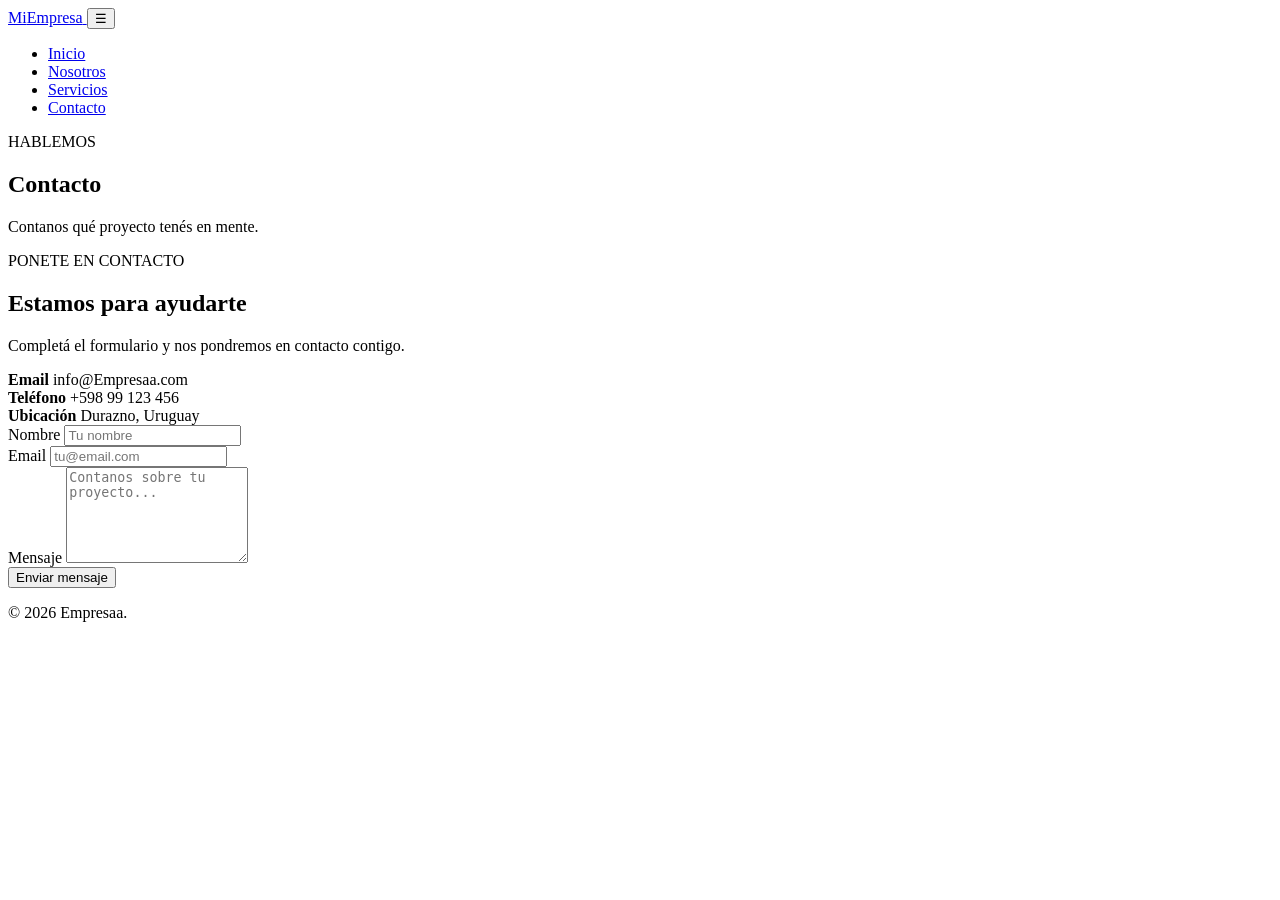
==== contacto.html @ 1ab61517 "actividad 1" ====
<!DOCTYPE html>
<html lang="es">

<head>

    <meta charset="UTF-8">

    <meta name="viewport"
          content="width=device-width, initial-scale=1.0">

    <title>Empresaa | Contacto</title>

    <link rel="stylesheet"
          href="css/styles.css">

</head>

<body>


    <header class="header">

        <nav class="navbar">

            <a href="index.html" class="logo">
                Mi<span>Empresa</span>
            </a>

            <button class="menu-btn" id="menuBtn">
                ☰
            </button>

            <ul class="menu" id="menu">

                <li>
                    <a href="index.html">
                        Inicio
                    </a>
                </li>

                <li>
                    <a href="nosotros.html">
                        Nosotros
                    </a>
                </li>

                <li>
                    <a href="servicios.html">
                        Servicios
                    </a>
                </li>

                <li>
                    <a href="contacto.html" class="activo">
                        Contacto
                    </a>
                </li>

            </ul>

        </nav>

    </header>


    <main>

        <section class="hero-interno">

            <span>
                HABLEMOS
            </span>

            <h1>
                Contacto
            </h1>

            <p>
                Contanos qué proyecto tenés en mente.
            </p>

        </section>


        <section class="seccion">

            <div class="contacto">

                <!-- INFORMACIÓN -->

                <div class="contacto-info">

                    <span class="etiqueta">
                        PONETE EN CONTACTO
                    </span>

                    <h2>
                        Estamos para ayudarte
                    </h2>

                    <p>
                        Completá el formulario y nos pondremos
                        en contacto contigo.
                    </p>

                    <div class="dato">

                        <strong>
                            Email
                        </strong>

                        <span>
                            info@Empresaa.com
                        </span>

                    </div>


                    <div class="dato">

                        <strong>
                            Teléfono
                        </strong>

                        <span>
                            +598 99 123 456
                        </span>

                    </div>


                    <div class="dato">

                        <strong>
                            Ubicación
                        </strong>

                        <span>
                            Durazno, Uruguay
                        </span>

                    </div>

                </div>


                <!-- FORMULARIO -->

                <form id="formContacto"
                      class="formulario">

                    <div class="campo">

                        <label for="nombre">
                            Nombre
                        </label>

                        <input
                            type="text"
                            id="nombre"
                            name="nombre"
                            placeholder="Tu nombre"
                            required
                        >

                    </div>


                    <div class="campo">

                        <label for="email">
                            Email
                        </label>

                        <input
                            type="email"
                            id="email"
                            name="email"
                            placeholder="tu@email.com"
                            required
                        >

                    </div>


                    <div class="campo">

                        <label for="mensaje">
                            Mensaje
                        </label>

                        <textarea
                            id="mensaje"
                            name="mensaje"
                            rows="6"
                            placeholder="Contanos sobre tu proyecto..."
                            required
                        ></textarea>

                    </div>


                    <button
                        type="submit"
                        class="btn btn-principal">
                        Enviar mensaje
                    </button>


                    <p
                        id="mensajeFormulario"
                        class="mensaje-formulario">
                    </p>

                </form>

            </div>

        </section>

    </main>


    <footer class="footer">

        <div class="copyright">

            <p>
                © 2026 Empresaa.
            </p>

        </div>

    </footer>


    <script src="js/script.js"></script>

</body>

</html>
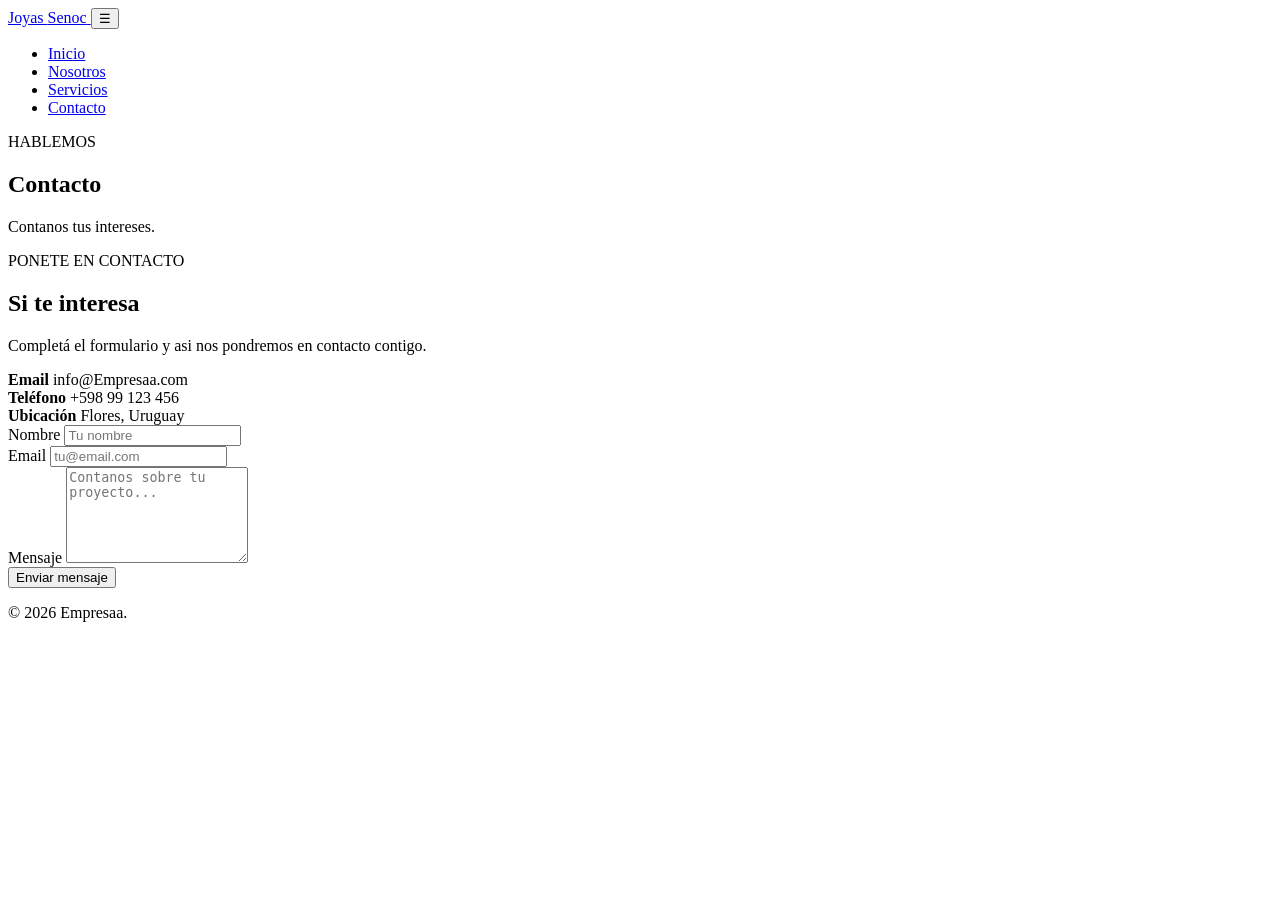
==== commit 5d44f156: "Introduccion de la temarica e implementacion de imagen" ====
--- a/contacto.html
+++ b/contacto.html
@@ -23,7 +23,7 @@
         <nav class="navbar">
 
             <a href="index.html" class="logo">
-                Mi<span>Empresa</span>
+                Joyas <span>Senoc</span>
             </a>
 
             <button class="menu-btn" id="menuBtn">
@@ -76,7 +76,7 @@
             </h1>
 
             <p>
-                Contanos qué proyecto tenés en mente.
+                Contanos tus intereses.
             </p>
 
         </section>
@@ -95,11 +95,11 @@
                     </span>
 
                     <h2>
-                        Estamos para ayudarte
+                        Si te interesa
                     </h2>
 
                     <p>
-                        Completá el formulario y nos pondremos
+                        Completá el formulario y asi nos  pondremos
                         en contacto contigo.
                     </p>
 
@@ -136,7 +136,7 @@
                         </strong>
 
                         <span>
-                            Durazno, Uruguay
+                            Flores, Uruguay
                         </span>
 
                     </div>
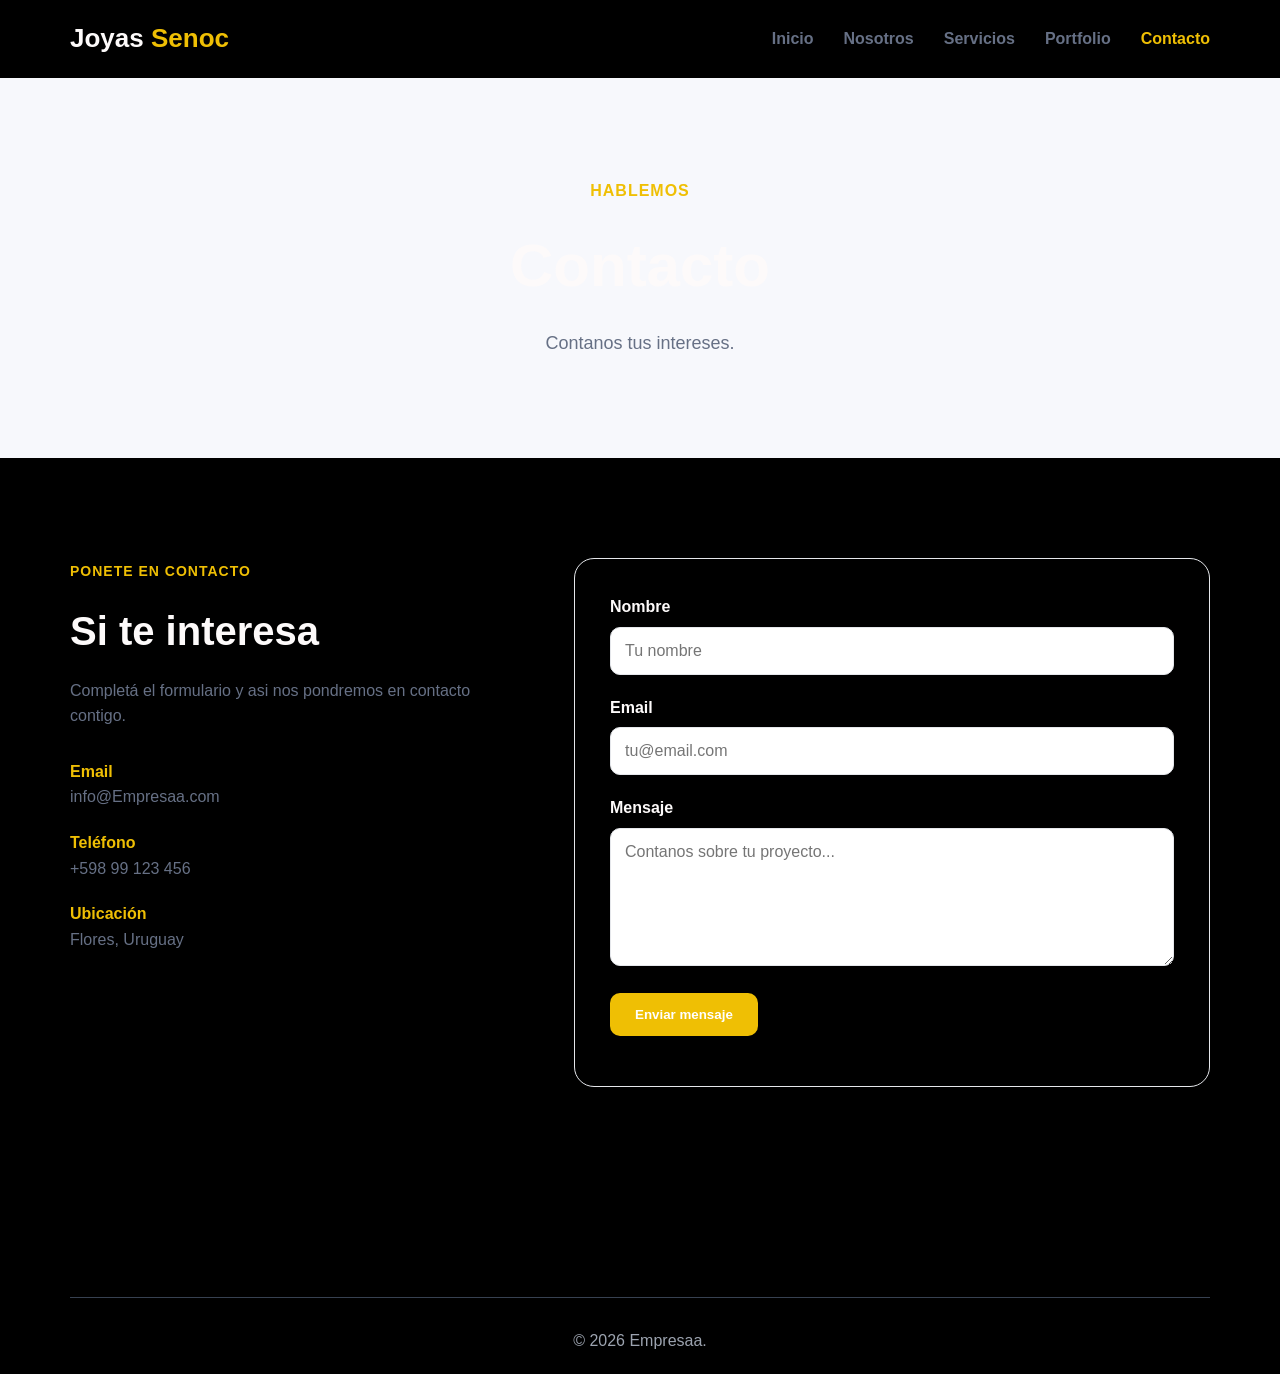
==== commit 8ec3d78f: "adicion de  portfolio y personalizacion de color" ====
--- a/contacto.html
+++ b/contacto.html
@@ -9,6 +9,7 @@
           content="width=device-width, initial-scale=1.0">
 
     <title>Empresaa | Contacto</title>
+<link rel="icon" type="image/png" href="assets/favicon.png">
 
     <link rel="stylesheet"
           href="css/styles.css">
@@ -49,7 +50,11 @@
                         Servicios
                     </a>
                 </li>
-
+                <li>
+                <a href="portfolio.html">
+                    Portfolio
+                </a>
+                </li>
                 <li>
                     <a href="contacto.html" class="activo">
                         Contacto
--- a/css/styles.css
+++ b/css/styles.css
@@ -0,0 +1,886 @@
+/* =========================================
+   RESET
+========================================= */
+
+* {
+    margin: 0;
+    padding: 0;
+    box-sizing: border-box;
+}
+
+
+html {
+    scroll-behavior: smooth;
+}
+
+
+body {
+    font-family: Arial, Helvetica, sans-serif;
+    color: #fdfafa;
+    background: #000000;
+    line-height: 1.6;
+}
+
+
+/* =========================================
+   VARIABLES
+========================================= */
+
+:root {
+
+    --primario: #EFBF04;
+    --primario-oscuro: #EFBF04;
+
+    --oscuro: #111111;
+
+    --gris: #667085;
+
+    --fondo: #f7f8fc;
+
+    --blanco: #fcf6f6;
+
+    --borde: #e5e7eb;
+
+}
+
+
+/* =========================================
+   LINKS
+========================================= */
+
+a {
+    text-decoration: none;
+    color: inherit;
+}
+
+
+/* =========================================
+   HEADER
+========================================= */
+
+.header {
+    background: var(--negro);
+    border-bottom: 1px solid var(--);
+    position: sticky;
+    top: 0;
+    z-index: 1000;
+}
+
+
+.navbar {
+    max-width: 1200px;
+    margin: auto;
+
+    padding: 18px 30px;
+
+    display: flex;
+    align-items: center;
+    justify-content: space-between;
+}
+
+
+.logo {
+    font-size: 26px;
+    font-weight: 800;
+}
+
+
+.logo span {
+    color: var(--primario);
+}
+
+
+.menu {
+    display: flex;
+    gap: 30px;
+    list-style: none;
+}
+
+
+.menu a {
+    color: var(--gris);
+    font-weight: 600;
+    transition: 0.3s;
+}
+
+
+.menu a:hover,
+.menu a.activo {
+    color: var(--primario);
+}
+
+
+.menu-btn {
+    display: none;
+
+    border: none;
+    background: transparent;
+
+    font-size: 28px;
+    cursor: pointer;
+}
+
+
+/* =========================================
+   HERO
+========================================= */
+
+.hero {
+    max-width: 1200px;
+    margin: auto;
+
+    min-height: 650px;
+
+    padding: 80px 30px;
+
+    display: grid;
+    grid-template-columns: 1.2fr 0.8fr;
+
+    gap: 60px;
+
+    align-items: center;
+}
+
+
+.etiqueta {
+    color: var(--primario);
+    font-weight: 700;
+    font-size: 14px;
+    letter-spacing: 1px;
+}
+
+
+.hero h1 {
+    font-size: clamp(45px, 6vw, 75px);
+    line-height: 1.05;
+
+    margin: 20px 0;
+}
+
+
+.hero h1 span {
+    color: var(--primario);
+}
+
+
+.hero p {
+    font-size: 20px;
+    color: var(--gris);
+
+    max-width: 600px;
+
+    margin-bottom: 30px;
+}
+
+
+.hero-botones {
+    display: flex;
+    gap: 15px;
+    flex-wrap: wrap;
+}
+
+
+/* =========================================
+   BOTONES
+========================================= */
+
+.btn {
+    display: inline-block;
+
+    padding: 14px 25px;
+
+    border-radius: 10px;
+
+    font-weight: 700;
+
+    transition: 0.3s;
+
+    cursor: pointer;
+
+    border: none;
+}
+
+
+.btn-principal {
+    background: var(--primario);
+    color: white;
+}
+
+
+.btn-principal:hover {
+    background: var(--primario-oscuro);
+    transform: translateY(-2px);
+}
+
+
+.btn-secundario {
+    border: 2px solid var(--borde);
+}
+
+
+.btn-secundario:hover {
+    border-color: var(--primario);
+    color: var(--primario);
+}
+
+
+.btn-blanco {
+    background: white;
+    color: var(--primario);
+}
+
+
+/* =========================================
+   HERO CARD
+========================================= */
+
+.hero-card {
+    min-height: 350px;
+
+    background:
+        linear-gradient(
+            135deg,
+            #EFBF04,
+            #0004ff
+        );
+
+    border-radius: 30px;
+
+    color: white;
+
+    display: flex;
+    flex-direction: column;
+
+    align-items: center;
+    justify-content: center;
+
+    box-shadow: 0 25px 60px rgba(99, 91, 255, 0.25);
+}
+
+
+.codigo {
+    font-size: 25px;
+}
+
+
+.codigo strong {
+    margin: 0 10px;
+}
+
+
+.hero-icon {
+    font-size: 100px;
+    font-weight: bold;
+
+    margin: 30px 0;
+}
+
+
+.hero-card p {
+    color: white;
+}
+
+
+/* =========================================
+   SECCIONES
+========================================= */
+
+.seccion {
+    max-width: 1200px;
+
+    margin: auto;
+
+    padding: 100px 30px;
+}
+
+
+.fondo-claro {
+    max-width: none;
+    background: var(--fondo);
+}
+
+
+.titulo-seccion {
+    text-align: center;
+
+    max-width: 700px;
+
+    margin: 0 auto 50px;
+}
+
+
+.titulo-seccion > span {
+    color: var(--primario);
+    font-weight: bold;
+    font-size: 14px;
+}
+
+
+.titulo-seccion h2 {
+    font-size: 40px;
+    margin: 10px 0;
+}
+
+
+.titulo-seccion p {
+    color: var(--gris);
+}
+
+
+/* =========================================
+   TARJETAS
+========================================= */
+
+.tarjetas {
+    display: grid;
+
+    grid-template-columns:
+        repeat(3, 1fr);
+
+    gap: 25px;
+}
+
+
+.tarjeta {
+    background: white;
+
+    padding: 35px;
+
+    border: 1px solid var(--borde);
+
+    border-radius: 18px;
+
+    transition: 0.3s;
+}
+
+
+.tarjeta:hover {
+    transform: translateY(-8px);
+
+    box-shadow:
+        0 20px 40px rgba(0, 0, 0, 0.08);
+}
+
+
+.icono {
+    width: 55px;
+    height: 55px;
+
+    border-radius: 14px;
+
+    background: #efeeff;
+
+    color: var(--primario);
+
+    display: flex;
+    align-items: center;
+    justify-content: center;
+
+    font-size: 25px;
+
+    margin-bottom: 20px;
+}
+
+
+.tarjeta h3 {
+    font-size: 22px;
+    margin-bottom: 10px;
+}
+
+
+.tarjeta p {
+    color: var(--gris);
+    margin-bottom: 20px;
+}
+
+
+.tarjeta a {
+    color: var(--primario);
+    font-weight: bold;
+}
+
+
+/* =========================================
+   CTA
+========================================= */
+
+.cta {
+    max-width: 1140px;
+
+    margin: 50px auto 100px;
+
+    padding: 60px;
+
+    border-radius: 25px;
+
+    background: var(--primario);
+
+    color: white;
+
+    display: flex;
+
+    align-items: center;
+
+    justify-content: space-between;
+
+    gap: 30px;
+}
+
+
+.cta h2 {
+    font-size: 35px;
+}
+
+
+.cta p {
+    margin-top: 10px;
+    opacity: 0.9;
+}
+
+
+/* =========================================
+   HERO INTERNO
+========================================= */
+
+.hero-interno {
+    text-align: center;
+
+    padding: 100px 30px;
+
+    background: var(--fondo);
+}
+
+
+.hero-interno span {
+    color: var(--primario);
+
+    font-weight: bold;
+
+    letter-spacing: 1px;
+}
+
+
+.hero-interno h1 {
+    font-size: 60px;
+
+    margin: 15px 0;
+}
+
+
+.hero-interno p {
+    max-width: 650px;
+
+    margin: auto;
+
+    color: var(--gris);
+
+    font-size: 18px;
+}
+
+
+/* =========================================
+   DOS COLUMNAS
+========================================= */
+
+.contenido-dos-columnas {
+    display: grid;
+
+    grid-template-columns: 1fr 1fr;
+
+    gap: 80px;
+
+    align-items: center;
+}
+
+
+.contenido-dos-columnas h2 {
+    font-size: 42px;
+
+    margin: 15px 0;
+}
+
+
+.contenido-dos-columnas p {
+    color: var(--gris);
+
+    margin-bottom: 15px;
+}
+
+
+.numero-card {
+    background: var(--fondo);
+
+    padding: 50px;
+
+    border-radius: 25px;
+
+    display: grid;
+
+    grid-template-columns: 1fr 1fr;
+
+    gap: 15px;
+
+    text-align: center;
+}
+
+
+.numero-card strong {
+    font-size: 45px;
+    color: var(--primario);
+}
+
+
+.numero-card span {
+    color: var(--gris);
+}
+
+
+/* =========================================
+   LISTA
+========================================= */
+
+.lista {
+    list-style: none;
+    margin-top: 20px;
+}
+
+
+.lista li {
+    padding: 8px 0;
+
+    border-bottom: 1px solid var(--borde);
+}
+
+
+.lista li::before {
+    content: "✓";
+
+    color: var(--primario);
+
+    font-weight: bold;
+
+    margin-right: 10px;
+}
+
+
+/* =========================================
+   CONTACTO
+========================================= */
+
+.contacto {
+    display: grid;
+
+    grid-template-columns: 0.8fr 1.2fr;
+
+    gap: 80px;
+}
+
+
+.contacto-info h2 {
+    font-size: 40px;
+
+    margin: 15px 0;
+}
+
+
+.contacto-info > p {
+    color: var(--gris);
+
+    margin-bottom: 30px;
+}
+
+
+.dato {
+    display: flex;
+
+    flex-direction: column;
+
+    margin-bottom: 20px;
+}
+
+
+.dato strong {
+    color: var(--primario);
+}
+
+
+.dato span {
+    color: var(--gris);
+}
+
+
+/* =========================================
+   FORMULARIO
+========================================= */
+
+.formulario {
+    padding: 35px;
+
+    border: 1px solid var(--borde);
+
+    border-radius: 20px;
+
+    box-shadow:
+        0 15px 40px rgba(0, 0, 0, 0.05);
+}
+
+
+.campo {
+    margin-bottom: 20px;
+}
+
+
+.campo label {
+    display: block;
+
+    font-weight: bold;
+
+    margin-bottom: 7px;
+}
+
+
+.campo input,
+.campo textarea {
+    width: 100%;
+
+    padding: 14px;
+
+    border: 1px solid var(--borde);
+
+    border-radius: 10px;
+
+    font-family: inherit;
+
+    font-size: 16px;
+
+    outline: none;
+
+    transition: 0.3s;
+}
+
+
+.campo input:focus,
+.campo textarea:focus {
+    border-color: var(--primario);
+
+    box-shadow:
+        0 0 0 3px rgba(99, 91, 255, 0.1);
+}
+
+
+.campo textarea {
+    resize: vertical;
+}
+
+
+.mensaje-formulario {
+    margin-top: 15px;
+
+    font-weight: bold;
+}
+
+
+/* =========================================
+   FOOTER
+========================================= */
+
+.footer {
+    background: #000000;
+
+    color: white;
+
+    padding: 60px 30px 20px;
+}
+
+
+.footer-contenido {
+    max-width: 1140px;
+
+    margin: auto;
+
+    display: grid;
+
+    grid-template-columns:
+        2fr 1fr 1fr;
+
+    gap: 50px;
+}
+
+
+.footer .logo {
+    color: white;
+}
+
+
+.footer p {
+    color: #9ca3af;
+
+    margin-top: 10px;
+}
+
+
+.footer h3 {
+    margin-bottom: 15px;
+}
+
+
+.footer-contenido > div:nth-child(2) a {
+    display: block;
+
+    color: #9ca3af;
+
+    margin: 8px 0;
+}
+
+
+.footer-contenido > div:nth-child(2) a:hover {
+    color: white;
+}
+
+
+.copyright {
+    max-width: 1140px;
+
+    margin: 50px auto 0;
+
+    padding-top: 20px;
+
+    border-top: 1px solid #374151;
+
+    text-align: center;
+}
+
+
+/* =========================================
+   RESPONSIVE
+========================================= */
+
+@media (max-width: 800px) {
+
+    .menu-btn {
+        display: block;
+    }
+
+
+    .menu {
+        position: absolute;
+
+        top: 70px;
+        left: 0;
+
+        width: 100%;
+
+        background: white;
+
+        display: none;
+
+        flex-direction: column;
+
+        padding: 20px 30px;
+
+        border-bottom: 1px solid var(--borde);
+    }
+
+
+    .menu.mostrar {
+        display: flex;
+    }
+
+
+    .hero {
+        grid-template-columns: 1fr;
+
+        text-align: center;
+    }
+
+
+    .hero p {
+        margin-left: auto;
+        margin-right: auto;
+    }
+
+
+    .hero-botones {
+        justify-content: center;
+    }
+
+
+    .tarjetas {
+        grid-template-columns: 1fr;
+    }
+
+
+    .contenido-dos-columnas {
+        grid-template-columns: 1fr;
+    }
+
+
+    .contacto {
+        grid-template-columns: 1fr;
+    }
+
+
+    .cta {
+        margin-left: 20px;
+        margin-right: 20px;
+
+        flex-direction: column;
+
+        text-align: center;
+    }
+
+
+    .footer-contenido {
+        grid-template-columns: 1fr;
+    }
+
+
+    .hero-interno h1 {
+        font-size: 45px;
+    }
+
+}
+
+
+@media (max-width: 500px) {
+
+    .navbar {
+        padding: 15px 20px;
+    }
+
+
+    .hero {
+        padding: 60px 20px;
+    }
+
+
+    .hero h1 {
+        font-size: 43px;
+    }
+
+
+    .seccion {
+        padding: 70px 20px;
+    }
+
+
+    .titulo-seccion h2 {
+        font-size: 32px;
+    }
+
+
+    .hero-card {
+        min-height: 280px;
+    }
+
+
+    .hero-icon {
+        font-size: 70px;
+    }
+
+
+    .formulario {
+        padding: 25px;
+    }
+
+}
